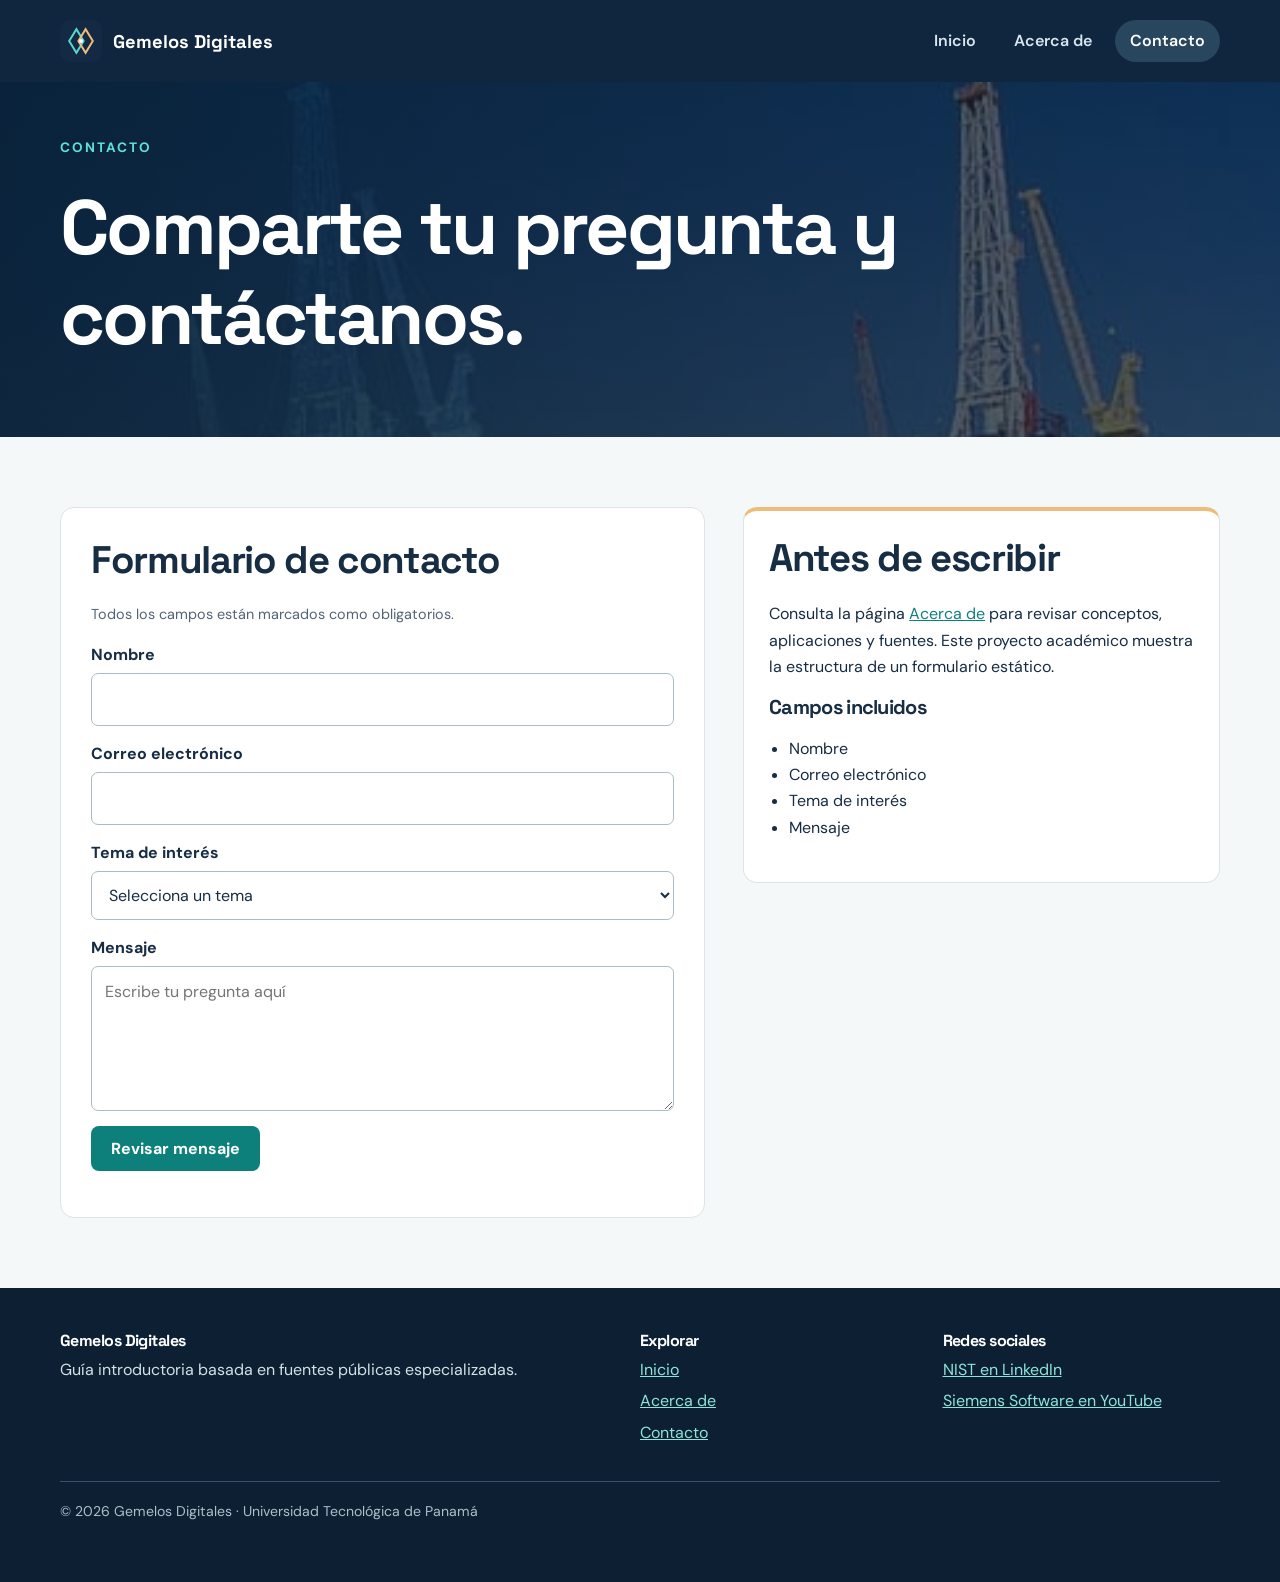
==== Parcial 1 de Ing Web DQ-PG/contacto.html @ 61a7d281 "Add files via upload" ====
<!doctype html>
<html lang="es">
  <head>
    <meta charset="utf-8">
    <meta name="viewport" content="width=device-width,initial-scale=1">
    <meta name="description" content="Formulario de contacto de muestra del sitio educativo Gemelos Digitales.">
    <title>
      Contacto | Gemelos digitales
    </title>
    <link rel="icon" href="assets/logo.svg" type="image/svg+xml">
    <link rel="stylesheet" href="assets/style.css">
  </head>
  <body>
    <header class="site-header">
      <div class="wrap header-inner">
        <a class="brand" href="index.html"><img src="assets/logo.svg" alt="Logo de Gemelos Digitales"><span>Gemelos Digitales</span></a>
        <nav class="nav" aria-label="Navegación principal">
          <a href="index.html">Inicio</a><a href="acerca.html">Acerca de</a><a href="contacto.html" aria-current="page">Contacto</a>
        </nav>
      </div>
    </header>
    <main>
      <div class="page-heading">
        <div class="wrap">
          <span class="eyebrow">Contacto</span>
          <h1>
            Comparte tu pregunta y contáctanos.
          </h1>
        </div>
      </div>
      <section class="section">
        <div class="wrap form-grid">
          <form id="contact-form" onsubmit="event.preventDefault()">
            <h2>
              Formulario de contacto
            </h2>
            <p class="note">
              Todos los campos están marcados como obligatorios.
            </p>
            <label for="nombre">
              Nombre
            </label>
            <input id="nombre" name="nombre" type="text" autocomplete="name" required maxlength="80">
            <label for="correo">
              Correo electrónico
            </label>
            <input id="correo" name="correo" type="email" autocomplete="email" required maxlength="120">
            <label for="tema">
              Tema de interés
            </label>
            <select id="tema" name="tema" required><option value="">Selecciona un tema</option><option value="conceptos">Conceptos básicos</option><option value="aplicaciones">Aplicaciones</option><option value="recursos">Recursos y fuentes</option></select>
            <label for="mensaje">
              Mensaje
            </label>
            <textarea id="mensaje" name="mensaje" required maxlength="1000" placeholder="Escribe tu pregunta aquí"></textarea>
            <p>
              <button class="button" type="submit">Revisar mensaje</button>
            </p>
            <p class="note" id="estado" role="status" aria-live="polite">
            </p>
          </form>
          <aside class="side">
            <h2>
              Antes de escribir
            </h2>
            <p>
              Consulta la página <a href="acerca.html">Acerca de</a> para revisar conceptos, aplicaciones y fuentes. Este proyecto académico muestra la estructura de un formulario estático.
            </p>
            <h3>
              Campos incluidos
            </h3>
            <ul>
              <li>
                Nombre
              </li>
              <li>
                Correo electrónico
              </li>
              <li>
                Tema de interés
              </li>
              <li>
                Mensaje
              </li>
            </ul>
          </aside>
        </div>
      </section>
    </main>
    <footer>
      <div class="wrap">
        <div class="footer-grid">
          <div>
            <h3>
              Gemelos Digitales
            </h3>
            <p>
              Guía introductoria basada en fuentes públicas especializadas.
            </p>
          </div>
          <div>
            <h3>
              Explorar
            </h3>
            <ul>
              <li>
                <a href="index.html">Inicio</a>
              </li>
              <li>
                <a href="acerca.html">Acerca de</a>
              </li>
              <li>
                <a href="contacto.html">Contacto</a>
              </li>
            </ul>
          </div>
          <div>
            <h3>
              Redes sociales
            </h3>
            <ul>
              <li>
                <a href="https://www.linkedin.com/company/nist/" target="_blank" rel="noopener noreferrer">NIST en LinkedIn</a>
              </li>
              <li>
                <a href="https://www.youtube.com/@SiemensSoftware" target="_blank" rel="noopener noreferrer">Siemens Software en YouTube</a>
              </li>
            </ul>
          </div>
        </div>
        <p class="copyright">
          © 2026 Gemelos Digitales · Universidad Tecnológica de Panamá
        </p>
      </div>
    </footer>
  </body>
</html>
---- Parcial 1 de Ing Web DQ-PG/assets/style.css ----
@import url('https://fonts.googleapis.com/css2?family=DM+Sans:wght@400;500;600;700&family=Space+Grotesk:wght@500;600;700&display=swap');
:root {
  --ink:#172d43;
  --muted:#526475;
  --navy:#10263e;
  --teal:#0e807c;
  --sand:#efbd79;
  --line:#dbe4e7;
  --paper:#f5f8f8;
}

* {
  box-sizing:border-box;
}

html {
  scroll-behavior:smooth;
}

body {
  margin:0;
  background:var(--paper);
  color:var(--ink);
  font:16px/1.65 'DM Sans',Arial,sans-serif;
}

a {
  color:var(--teal);
}

a:hover {
  text-decoration-thickness:2px;
}

img {
  max-width:100%;
  display:block;
}

h1,h2,h3 {
  font-family:'Space Grotesk',Arial,sans-serif;
  line-height:1.16;
  letter-spacing:-.035em;
}

h1 {
  font-size:clamp(2.6rem,6vw,5rem);
  margin:.3em 0;
}

h2 {
  font-size:clamp(1.7rem,3vw,2.4rem);
  margin:0 0 .55em;
}

h3 {
  font-size:1.25rem;
  margin:0 0 .4em;
}

p {
  margin:.4em 0 1em;
}

.wrap {
  width:min(1160px,calc(100% - 40px));
  margin:auto;
}

.site-header {
  background:#10263e;
  color:#fff;
}

.header-inner {
  display:flex;
  align-items:center;
  justify-content:space-between;
  gap:20px;
  min-height:82px;
}

.brand {
  display:flex;
  align-items:center;
  gap:11px;
  color:#fff;
  text-decoration:none;
  font:700 1.15rem 'Space Grotesk',sans-serif;
}

.brand img {
  width:42px;
  height:42px;
}

.nav {
  display:flex;
  gap:8px;
  flex-wrap:wrap;
}

.nav a {
  color:#d7e6ed;
  text-decoration:none;
  padding:8px 15px;
  border-radius:30px;
  font-weight:600;
}

.nav a:hover,.nav a[aria-current=page] {
  background:#28465e;
  color:#fff;
}

.hero {
  background:linear-gradient(90deg,rgba(9,31,50,.91),rgba(9,31,50,.65)),url("plataforma-parallax.png") center center / cover fixed;
  color:#fff;
  overflow:hidden;
  padding: 24px 0 40px;
  height: auto;
  min-height: 0;
}

.hero-grid {
  display: grid;
  grid-template-columns: 1fr 1fr;
  gap: 75px;
  align-items: start;
}

.eyebrow {
  color:#5fe1d6;
  font-size:.85rem;
  font-weight:700;
  letter-spacing:.15em;
  text-transform:uppercase;
}

.hero p {
  max-width:54ch;
  color:#c9d9df;
  font-size:1.13rem;
}

.hero img {
  display: block;
  width: 100%;
  height: auto;
  aspect-ratio: auto;
  object-fit: initial;
  border-radius: 19px;
  box-shadow: none;
  align-self: center;
}

.button {
  display:inline-block;
  border:0;
  border-radius:8px;
  background:var(--teal);
  color:#fff;
  padding:12px 20px;
  text-decoration:none;
  font:700 1rem 'DM Sans',sans-serif;
  cursor:pointer;
}

.button:hover {
  background:#086863;
  color:#fff;
}

.hero .button {
  background:var(--sand);
  color:#12283a;
}

.section {
  padding:70px 0;
}

.section.tint {
  background:#eaf1f1;
}

.intro {
  max-width:740px;
  color:var(--muted);
  font-size:1.1rem;
}

.content-grid {
  display:grid;
  grid-template-columns:minmax(0,2fr) minmax(240px,1fr);
  gap:42px;
}

.cards {
  display:grid;
  grid-template-columns:repeat(2,1fr);
  gap:18px;
}

.card,.side,.panel {
  background:#fff;
  border:1px solid var(--line);
  border-radius:14px;
  padding:25px;
}

.card .num {
  font:700 .8rem 'Space Grotesk';
  letter-spacing:.1em;
  color:var(--teal);
}

.side {
  align-self:start;
  border-top:4px solid var(--sand);
}

.side ul {
  padding-left:20px;
}

.feature {
  border-left:3px solid var(--teal);
  padding:4px 0 4px 18px;
  margin:22px 0;
}

.feature p {
  color:var(--muted);
}

.media-grid {
  display:grid;
  grid-template-columns:1fr 1fr;
  gap:22px;
}

.media-grid .panel {
  min-width:0;
}

.video {
  aspect-ratio:16/9;
  width:100%;
  border:0;
  border-radius:8px;
  background:#152b42;
}

audio {
  width:100%;
  margin-top:12px;
}

.caption {
  font-size:.88rem;
  color:var(--muted);
}

.page-heading {
  background: linear-gradient(90deg, rgba(9, 31, 50, .91), rgba(9, 31, 50, .65)),
  url("plataforma-parallax.png") center / cover fixed;
  color: #fff;
  padding:52px 0;
}

.page-heading p {
  max-width:680px;
  color:#cfdee3;
}

.prose {
  max-width:75ch;
}

.prose article {
  margin-bottom:33px;
}

.prose li {
  margin:8px 0;
}

.form-grid {
  display:grid;
  grid-template-columns:1.15fr .85fr;
  gap:38px;
}

form {
  background:#fff;
  border:1px solid var(--line);
  padding:30px;
  border-radius:14px;
}

label {
  display:block;
  font-weight:700;
  margin:15px 0 5px;
}

input,select,textarea {
  width:100%;
  padding:12px 13px;
  border:1px solid #a9bdc4;
  border-radius:7px;
  background:#fff;
  color:var(--ink);
  font:inherit;
}

textarea {
  min-height:145px;
  resize:vertical;
}

input:focus,select:focus,textarea:focus {
  outline:3px solid #9ee6db;
  outline-offset:1px;
}

.note {
  font-size:.9rem;
  color:var(--muted);
}

footer {
  background:#0d2033;
  color:#d2e1e5;
  padding:44px 0;
}

.footer-grid {
  display:grid;
  grid-template-columns:2fr 1fr 1fr;
  gap:25px;
}

footer a {
  color:#8ee4db;
}

footer h3 {
  color:#fff;
  font-size:1rem;
}

footer ul {
  list-style:none;
  padding:0;
  margin:0;
}

footer li {
  margin:5px 0;
}

.copyright {
  border-top:1px solid #375166;
  margin-top:30px;
  padding-top:18px;
  font-size:.88rem;
  color:#aac0ca;
}

@media(max-width:800px) {
  .hero-grid,.content-grid,.media-grid,.form-grid,.footer-grid {
    grid-template-columns:1fr;
  }
  .hero {
    padding:40px 0 55px;
  }
  .cards {
    grid-template-columns:1fr;
  }
  .header-inner {
    flex-direction:column;
    align-items:flex-start;
    padding:16px 0;
  }
  .nav {
    gap:1px;
  }
  .nav a {
    padding:6px 10px;
  }
  .section {
    padding:46px 0;
  }
}

@media(max-width:800px) {
  .hero {
    background-attachment:scroll;
  }
}

@media(prefers-reduced-motion:reduce) {
  .hero {
    background-attachment:scroll;
  }
}
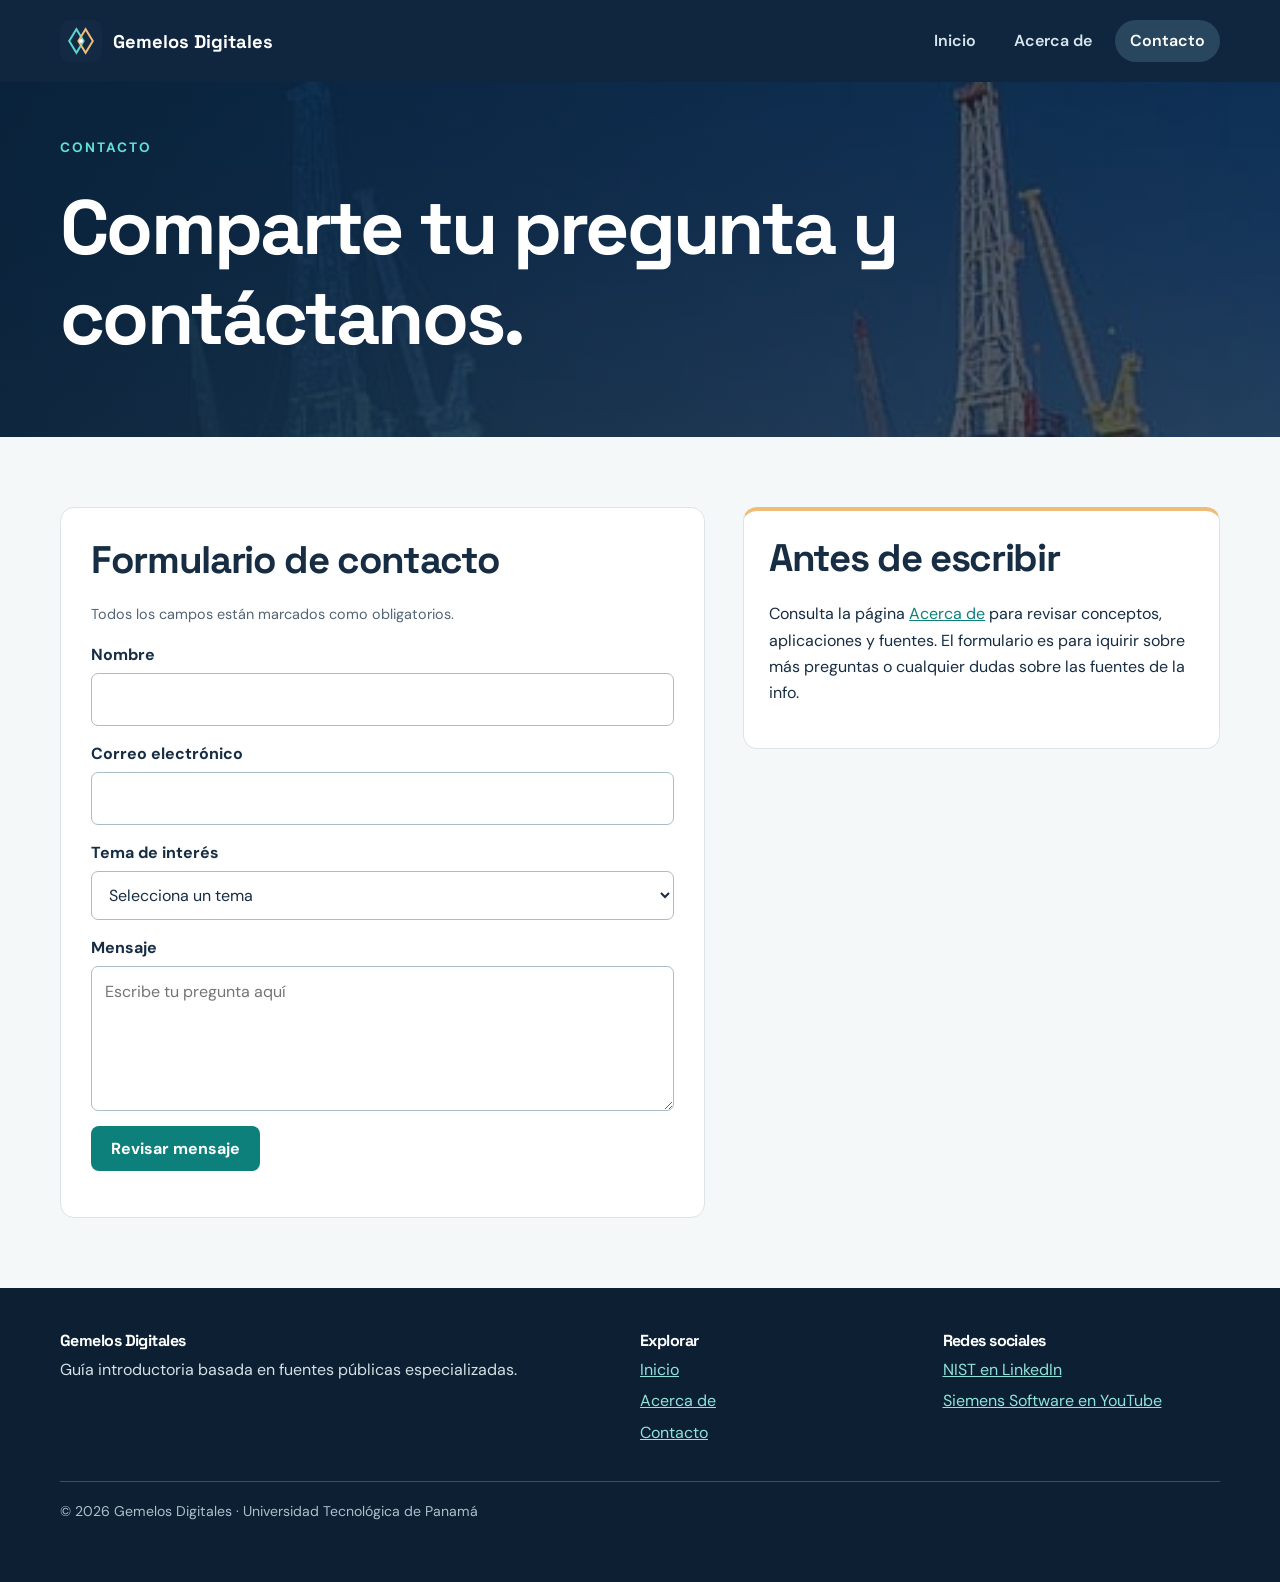
==== commit 05d078a9: "Add files via upload fix" ====
--- a/Parcial 1 de Ing Web DQ-PG/contacto.html
+++ b/Parcial 1 de Ing Web DQ-PG/contacto.html
@@ -64,24 +64,7 @@
               Antes de escribir
             </h2>
             <p>
-              Consulta la página <a href="acerca.html">Acerca de</a> para revisar conceptos, aplicaciones y fuentes. Este proyecto académico muestra la estructura de un formulario estático.
-            </p>
-            <h3>
-              Campos incluidos
-            </h3>
-            <ul>
-              <li>
-                Nombre
-              </li>
-              <li>
-                Correo electrónico
-              </li>
-              <li>
-                Tema de interés
-              </li>
-              <li>
-                Mensaje
-              </li>
+              Consulta la página <a href="acerca.html">Acerca de</a> para revisar conceptos, aplicaciones y fuentes. El formulario es para iquirir sobre más preguntas o cualquier dudas sobre las fuentes de la info.</p>
             </ul>
           </aside>
         </div>
